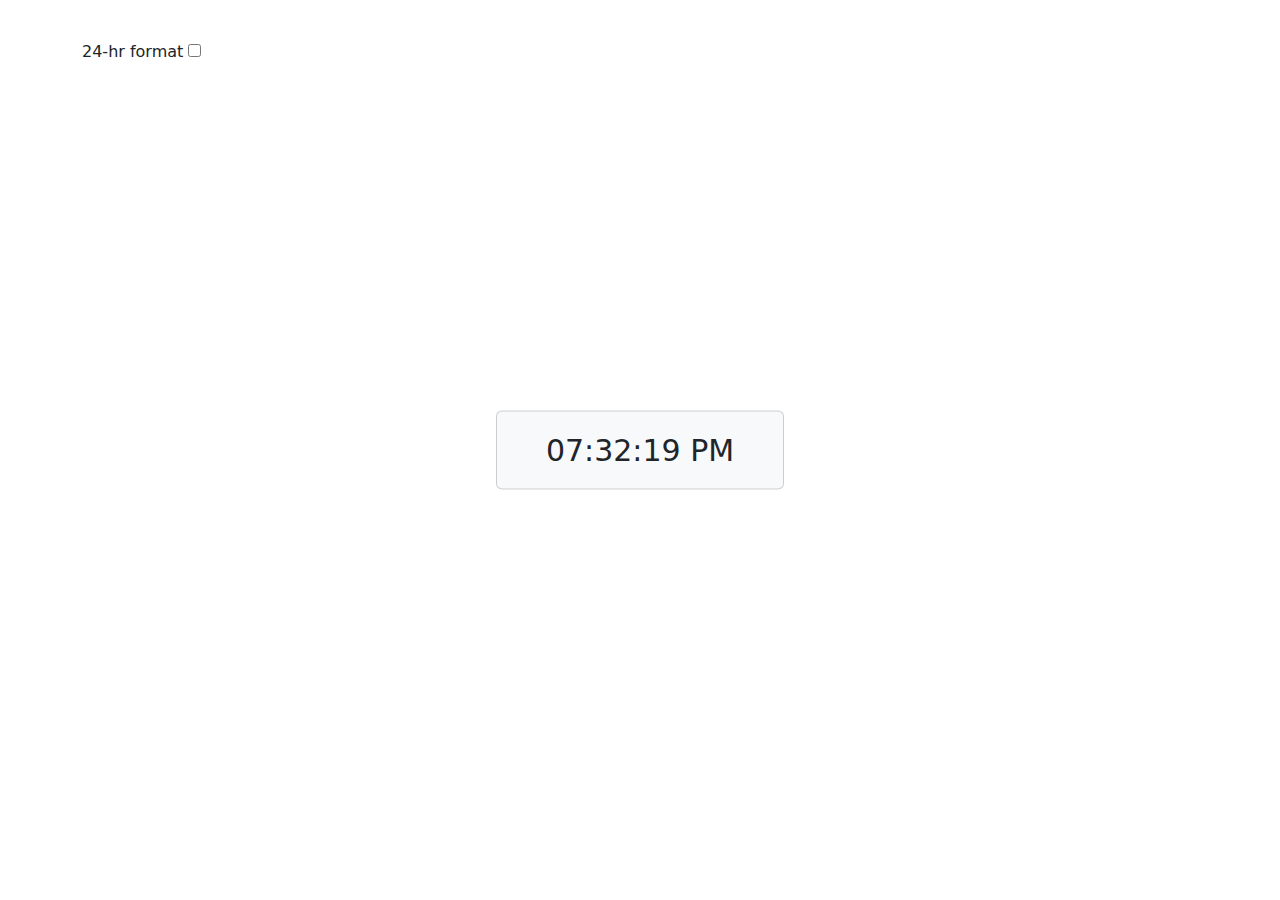
==== index.html @ 570f1f81 "new file" ====
<!DOCTYPE html>
<html lang="en">
<head>
  <title>Bootstrap Example</title>
  <meta charset="utf-8">
  <meta name="viewport" content="width=device-width, initial-scale=1">
  <link href="https://cdn.jsdelivr.net/npm/bootstrap@5.3.2/dist/css/bootstrap.min.css" rel="stylesheet">
  <script src="https://cdn.jsdelivr.net/npm/bootstrap@5.3.2/dist/js/bootstrap.bundle.min.js"></script>
  <style>
	#time-box{
		font-size: 30px;
	}
  </style>
</head>
<body>
<div class="container mt-3">
  <h2></h2>
   
  <br>
  <div class="card bg-light text-dark position-absolute top-50 start-50 translate-middle" style="width: 18rem;">
    <div class="card-body text-center" id="time-box"> </div>
  </div>   
   24-hr format <input id="big-time" type="checkbox"/> 
</div>
</body>
<script>

setInterval(clook, 1000);

function clook() {
	let big_time = document.getElementById("big-time").checked;
	let date = new Date(); 
	let second = padWithLeadingZeros(date.getSeconds(),2);
	let minute = padWithLeadingZeros(date.getMinutes(),2);
	let hour = 0;
	let ampm = "";
	if(big_time){
		hour = padWithLeadingZeros(date.getHours(),2);
	}else{ 
		hour = date.getHours();
		ampm = hour  >= 12 ? 'PM' : 'AM';
		hour = hour % 12;
		hour = hour ? padWithLeadingZeros(hour,2) : 12; 
		
	}
	let offset = date.getTimezoneOffset(); 
	document.getElementById("time-box").textContent = hour+":"+minute+":"+second+" "+ampm;
}
clook();

function padWithLeadingZeros(num, totalLength) {
  return String(num).padStart(totalLength, '0');
}

function getTimezoneName(date) {
  const today = date;
  const short = today.toLocaleDateString(undefined);
  const full = today.toLocaleDateString(undefined, { timeZoneName: 'long' });

  // Trying to remove date from the string in a locale-agnostic way
  const shortIndex = full.indexOf(short);
  if (shortIndex >= 0) {
    const trimmed = full.substring(0, shortIndex) + full.substring(shortIndex + short.length);
    
    // by this time `trimmed` should be the timezone's name with some punctuation -
    // trim it from both sides
    return trimmed.replace(/^[\s,.\-:;]+|[\s,.\-:;]+$/g, '');

  } else {
    // in some magic case when short representation of date is not present in the long one, just return the long one as a fallback, since it should contain the timezone's name
    return full;
  }
}
</script>
</html>
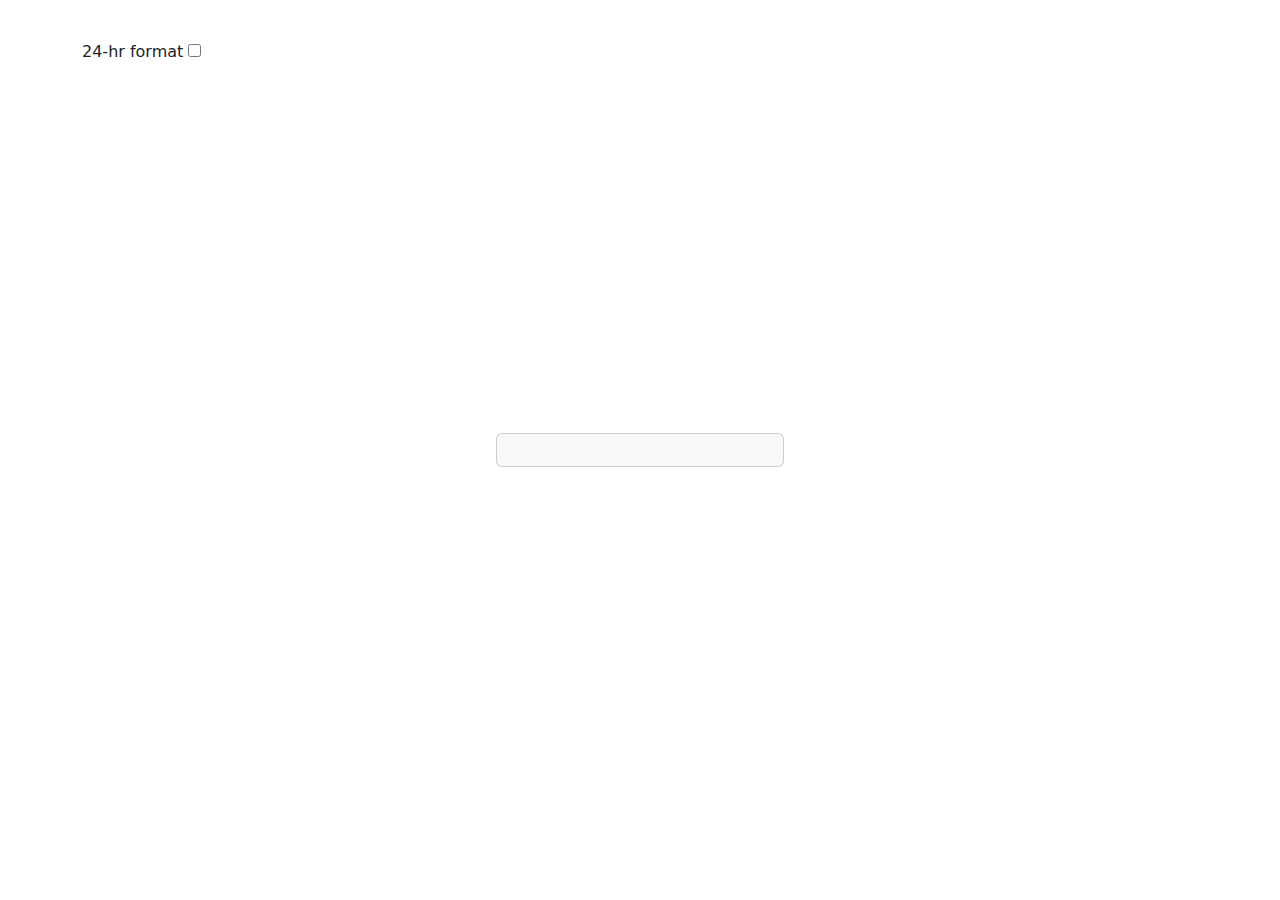
==== commit 1fccb8b1: "add external js file" ====
--- a/index.html
+++ b/index.html
@@ -6,6 +6,7 @@
   <meta name="viewport" content="width=device-width, initial-scale=1">
   <link href="https://cdn.jsdelivr.net/npm/bootstrap@5.3.2/dist/css/bootstrap.min.css" rel="stylesheet">
   <script src="https://cdn.jsdelivr.net/npm/bootstrap@5.3.2/dist/js/bootstrap.bundle.min.js"></script>
+  <script src="main.js"></script>
   <style>
 	#time-box{
 		font-size: 30px;
@@ -25,51 +26,8 @@
 </body>
 <script>
 
-setInterval(clook, 1000);
 
-function clook() {
-	let big_time = document.getElementById("big-time").checked;
-	let date = new Date(); 
-	let second = padWithLeadingZeros(date.getSeconds(),2);
-	let minute = padWithLeadingZeros(date.getMinutes(),2);
-	let hour = 0;
-	let ampm = "";
-	if(big_time){
-		hour = padWithLeadingZeros(date.getHours(),2);
-	}else{ 
-		hour = date.getHours();
-		ampm = hour  >= 12 ? 'PM' : 'AM';
-		hour = hour % 12;
-		hour = hour ? padWithLeadingZeros(hour,2) : 12; 
-		
-	}
-	let offset = date.getTimezoneOffset(); 
-	document.getElementById("time-box").textContent = hour+":"+minute+":"+second+" "+ampm;
-}
-clook();
 
-function padWithLeadingZeros(num, totalLength) {
-  return String(num).padStart(totalLength, '0');
-}
-
-function getTimezoneName(date) {
-  const today = date;
-  const short = today.toLocaleDateString(undefined);
-  const full = today.toLocaleDateString(undefined, { timeZoneName: 'long' });
-
-  // Trying to remove date from the string in a locale-agnostic way
-  const shortIndex = full.indexOf(short);
-  if (shortIndex >= 0) {
-    const trimmed = full.substring(0, shortIndex) + full.substring(shortIndex + short.length);
-    
-    // by this time `trimmed` should be the timezone's name with some punctuation -
-    // trim it from both sides
-    return trimmed.replace(/^[\s,.\-:;]+|[\s,.\-:;]+$/g, '');
-
-  } else {
-    // in some magic case when short representation of date is not present in the long one, just return the long one as a fallback, since it should contain the timezone's name
-    return full;
-  }
-}
+ 
 </script>
 </html>
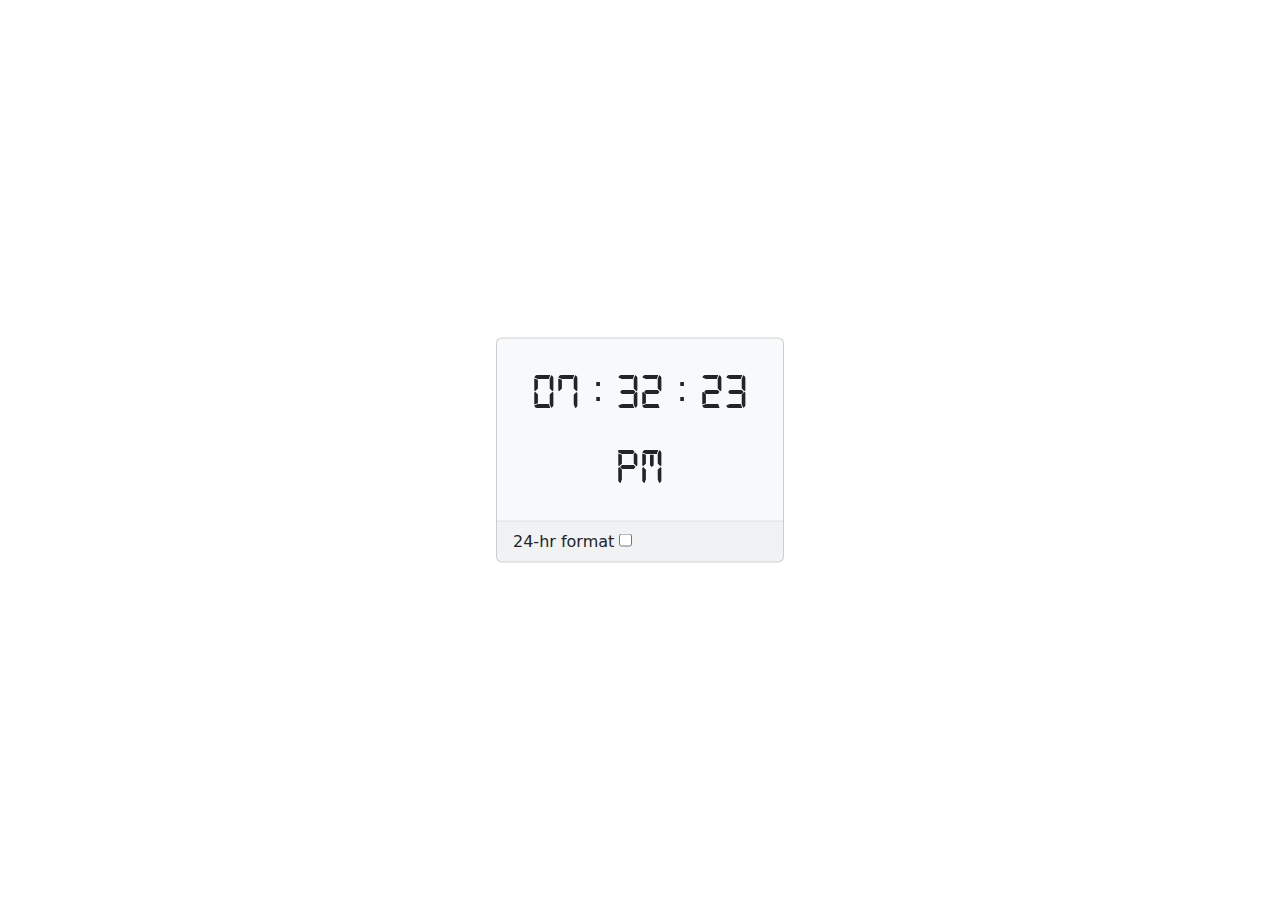
==== commit 16da397a: "add digital font" ====
--- a/index.html
+++ b/index.html
@@ -1,17 +1,13 @@
 <!DOCTYPE html>
 <html lang="en">
 <head>
-  <title>Bootstrap Example</title>
+  <title>Digital Clock</title>
   <meta charset="utf-8">
   <meta name="viewport" content="width=device-width, initial-scale=1">
   <link href="https://cdn.jsdelivr.net/npm/bootstrap@5.3.2/dist/css/bootstrap.min.css" rel="stylesheet">
   <script src="https://cdn.jsdelivr.net/npm/bootstrap@5.3.2/dist/js/bootstrap.bundle.min.js"></script>
-  <script src="main.js"></script>
-  <style>
-	#time-box{
-		font-size: 30px;
-	}
-  </style>
+  <link href="style.css" rel="stylesheet"> 
+  
 </head>
 <body>
 <div class="container mt-3">
@@ -20,14 +16,12 @@
   <br>
   <div class="card bg-light text-dark position-absolute top-50 start-50 translate-middle" style="width: 18rem;">
     <div class="card-body text-center" id="time-box"> </div>
+	<div class="card-footer">
+	<span class=" float-right">24-hr format <input id="big-time" type="checkbox"/> </span>
+	</div>
   </div>   
-   24-hr format <input id="big-time" type="checkbox"/> 
+   
 </div>
-</body>
-<script>
-
-
-
- 
-</script>
+ <script src="main.js"></script> 
+</body> 
 </html>
--- a/style.css
+++ b/style.css
@@ -0,0 +1,8 @@
+@font-face {
+	font-family: 'digital';
+	src: url('font/digital-7.ttf');
+}
+#time-box{
+	font-size: 50px;
+	font-family: 'digital';
+}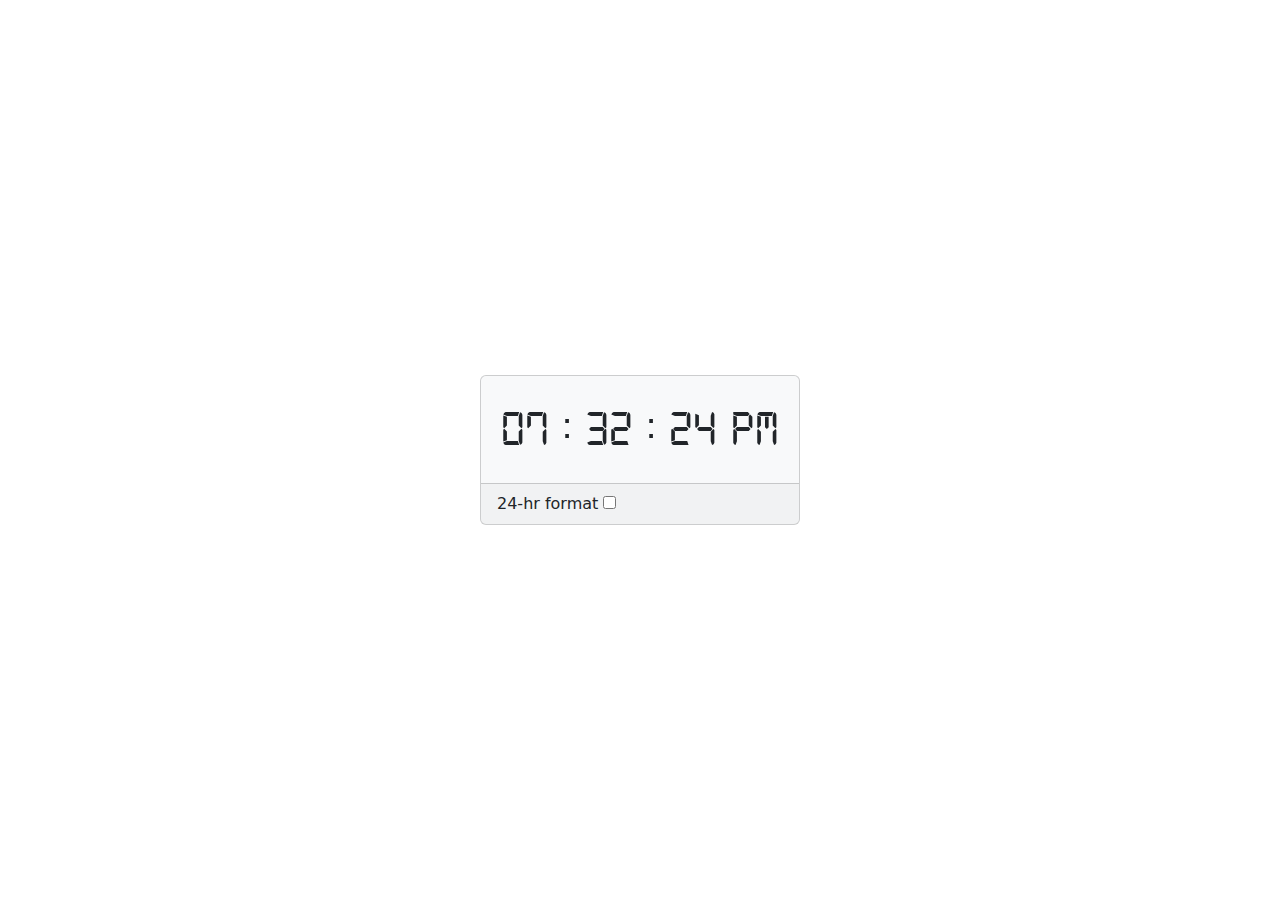
==== commit e7020d4d: "increse clock length" ====
--- a/index.html
+++ b/index.html
@@ -14,7 +14,7 @@
   <h2></h2>
    
   <br>
-  <div class="card bg-light text-dark position-absolute top-50 start-50 translate-middle" style="width: 18rem;">
+  <div class="card bg-light text-dark position-absolute top-50 start-50 translate-middle" style="width: 20rem;">
     <div class="card-body text-center" id="time-box"> </div>
 	<div class="card-footer">
 	<span class=" float-right">24-hr format <input id="big-time" type="checkbox"/> </span>
